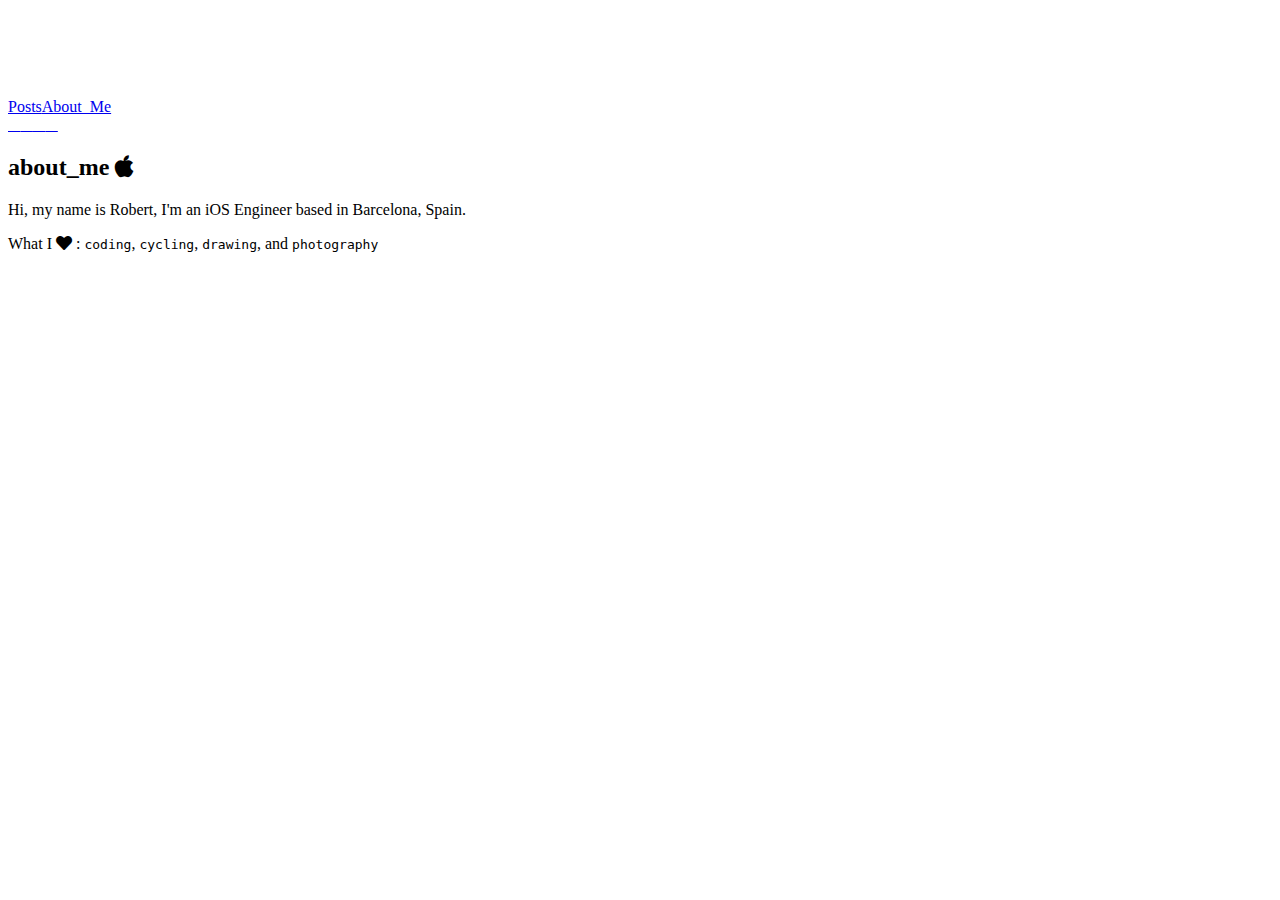
==== about_me/index.html @ 830b5a8d "Revert to old structure" ====
<!DOCTYPE html><html lang="en"><head><meta charset="UTF-8"/><meta name="og:site_name" content="RH"/><link rel="canonical" href="https://herdzikrobert.com/about_me"/><meta name="twitter:url" content="https://herdzikrobert.com/about_me"/><meta name="og:url" content="https://herdzikrobert.com/about_me"/><title>RH</title><meta name="twitter:title" content="RH"/><meta name="og:title" content="RH"/><meta name="description" content="iOS Developer"/><meta name="twitter:description" content="iOS Developer"/><meta name="og:description" content="iOS Developer"/><meta name="twitter:card" content="summary"/><link rel="stylesheet" href="/styles.css" type="text/css"/><meta name="viewport" content="width=device-width, initial-scale=1.0"/><link rel="shortcut icon" href="/images/favicon.png" type="image/png"/><link rel="alternate" href="/feed.rss" type="application/rss+xml" title="Subscribe to RH"/></head><head><link rel="stylesheet" href="/Base/all.css"/><script async src="https://www.googletagmanager.com/gtag/js?id=UA-163377950-1"></script><script>                        window.dataLayer = window.dataLayer || [];
                        function gtag(){dataLayer.push(arguments);}
                        gtag('js', new Date());

                        gtag('config', 'UA-163377950-1');</script></head><body><header><nav><div><div class="align-left"><a class="nav-buttn-disabled" href="/posts">Posts</a><a class="nav-buttn-selected" href="/about_me">About_Me</a></div><div class="social-buttons-align-right"><a class="fab fa-twitter-square" href="https://twitter.com/roherdzik"></a><a class="fab fa-github-square" href="https://github.com/robertherdzik"></a><a class="fab fa-linkedin" href="https://www.linkedin.com/in/robert-herdzik-2b977b9a"></a><a class="fas fa-envelope-square" href="mailto:roherdzik2@gmail.com"></a></div></div></nav></header><div class="wrapper"><h2>about_me <i class="fab fa-apple" aria-hidden="true"></i></h2><p>Hi, my name is Robert, I'm an iOS Engineer based in Barcelona, Spain.</p><p>What I <i class="fas fa-heart" aria-hidden="true"></i> : <code>coding</code>, <code>cycling</code>, <code>drawing</code>, and <code>photography</code></p></div></body></html>
---- styles.css ----
body {
      padding-top: 90px;
      }
      .btn-light_gray {
      color: #F9FFFC;
      background-color: #CCD1CF;
      }
      .btn-gray {
      color: #F9FFFC;
      background-color: #202A25;
      }
      .btn-dark-green {
      color: #CCD1CF;
      background-color: #202A25;
      }
      .btn-active {
      color: #202A25;
      background-color: #CCD1CF;
      }
      .btn-inactive {
      color: #57605C;
      background-color: #202A25;
      }
      .navbar-green {
      color: #F9FFFC;
      background-color: #202A25;
      }
      h1, h2, h3, h4, h5, h6 {
      font-family: 'monaco' !important;
      }
      a, p, small {
      font-family: 'monaco' !important;
      }
      .container_background {
      background-color: #F9FFFC;
      }
      .navbar_bacground {
      background-color: #57605C;
      }
      .footer_background {
      background-color: #F9FFFC;
      text-decoration-color: #CCD1CF;
      }
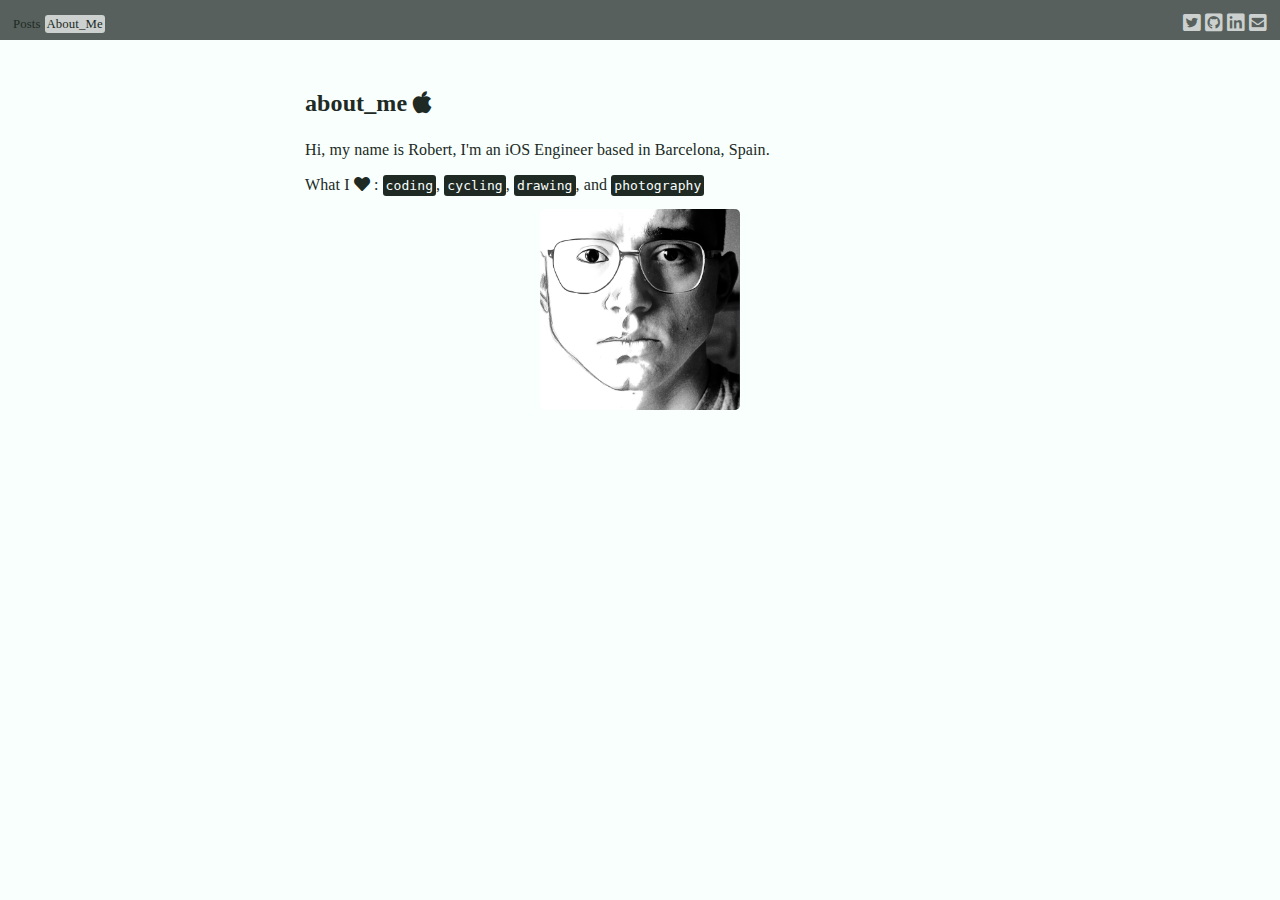
==== commit 4bf2e0c8: "Add local imgs" ====
--- a/about_me/index.html
+++ b/about_me/index.html
@@ -2,4 +2,4 @@
                         function gtag(){dataLayer.push(arguments);}
                         gtag('js', new Date());
 
-                        gtag('config', 'UA-163377950-1');</script></head><body><header><nav><div><div class="align-left"><a class="nav-buttn-disabled" href="/posts">Posts</a><a class="nav-buttn-selected" href="/about_me">About_Me</a></div><div class="social-buttons-align-right"><a class="fab fa-twitter-square" href="https://twitter.com/roherdzik"></a><a class="fab fa-github-square" href="https://github.com/robertherdzik"></a><a class="fab fa-linkedin" href="https://www.linkedin.com/in/robert-herdzik-2b977b9a"></a><a class="fas fa-envelope-square" href="mailto:roherdzik2@gmail.com"></a></div></div></nav></header><div class="wrapper"><h2>about_me <i class="fab fa-apple" aria-hidden="true"></i></h2><p>Hi, my name is Robert, I'm an iOS Engineer based in Barcelona, Spain.</p><p>What I <i class="fas fa-heart" aria-hidden="true"></i> : <code>coding</code>, <code>cycling</code>, <code>drawing</code>, and <code>photography</code></p></div></body></html>+                        gtag('config', 'UA-163377950-1');</script></head><body><header><nav><div><div class="align-left"><a class="nav-buttn-disabled" href="/posts">Posts</a><a class="nav-buttn-selected" href="/about_me">About_Me</a></div><div class="social-buttons-align-right"><a class="fab fa-twitter-square" href="https://twitter.com/roherdzik"></a><a class="fab fa-github-square" href="https://github.com/robertherdzik"></a><a class="fab fa-linkedin" href="https://www.linkedin.com/in/robert-herdzik-2b977b9a"></a><a class="fas fa-envelope-square" href="mailto:roherdzik2@gmail.com"></a></div></div></nav></header><div class="wrapper"><h2>about_me <i class="fab fa-apple" aria-hidden="true"></i></h2><p>Hi, my name is Robert, I'm an iOS Engineer based in Barcelona, Spain.</p><p>What I <i class="fas fa-heart" aria-hidden="true"></i> : <code>coding</code>, <code>cycling</code>, <code>drawing</code>, and <code>photography</code></p><img class="item-img-me" src="/Assets/Photos/me.png"/></div></body></html>--- a/styles.css
+++ b/styles.css
@@ -1,43 +1,327 @@
+* {
+    margin: 0;
+    padding: 0;
+    box-sizing: border-box;
+}
+
 body {
-      padding-top: 90px;
-      }
-      .btn-light_gray {
-      color: #F9FFFC;
-      background-color: #CCD1CF;
-      }
-      .btn-gray {
-      color: #F9FFFC;
-      background-color: #202A25;
-      }
-      .btn-dark-green {
-      color: #CCD1CF;
-      background-color: #202A25;
-      }
-      .btn-active {
-      color: #202A25;
-      background-color: #CCD1CF;
-      }
-      .btn-inactive {
-      color: #57605C;
-      background-color: #202A25;
-      }
-      .navbar-green {
-      color: #F9FFFC;
-      background-color: #202A25;
-      }
-      h1, h2, h3, h4, h5, h6 {
-      font-family: 'monaco' !important;
-      }
-      a, p, small {
-      font-family: 'monaco' !important;
-      }
-      .container_background {
-      background-color: #F9FFFC;
-      }
-      .navbar_bacground {
-      background-color: #57605C;
-      }
-      .footer_background {
-      background-color: #F9FFFC;
-      text-decoration-color: #CCD1CF;
-      }+    background: #fff;
+    color: #000;
+    font-family: monaco;
+    letter-spacing: 0.1px;
+    line-height: 1.6em;
+    text-align: center;
+}
+
+.wrapper {
+    max-width: 750px;
+    margin-left: auto;
+    margin-right: auto;
+    padding: 30px 40px 40px 40px;
+    text-align: left;
+}
+
+.inline {
+    display: flex;
+    justify-content: space-between;
+}
+
+.align-left {
+    float: left;
+    margin-top: 10px;
+    margin-left: 10px;
+}
+
+.social-buttons-align-right {
+    float: right;
+    margin-top: 10px;
+    margin-right: 10px;
+    border-radius: 3px;
+    padding: 1px;
+}
+
+.social-buttons-align-right a {
+    font-size: 20px;
+    padding: 2px;
+    color: #ccd1cf;
+}
+
+.nav-buttn-selected {
+    padding: 2px 2px 2px 2px;
+    border-radius: 3px;
+    background-color: #ccd1cf;
+    margin: 1px;
+    font-size: 0.8em;
+}
+
+.nav-buttn-disabled {
+    padding: 2px 2px 2px 2px;
+    border-radius: 3px;
+    background-color: #57605C;
+    margin: 1px;
+    font-size: 0.8em;
+
+}
+
+.nav-buttn-social {
+    padding: 5px;
+    border-radius: 3px;
+    background-color: inherit;
+    margin: 1px;
+    font-size: 0.8em;
+    color: #eee;
+}
+
+header {
+    background-color: #eee;
+    width: 100%;
+}
+
+header nav {
+    padding-bottom: 40px;
+    text-align: center;
+}
+
+header a {
+    text-decoration: none;
+}
+
+nav li {
+    display: inline-block;
+    margin: 0 7px;
+    line-height: 1.5em;
+}
+
+nav li a.selected {
+    text-decoration: underline;
+}
+
+h1 {
+    margin-bottom: 20px;
+    font-size: 2em;
+}
+
+h1 a {
+    text-decoration: none;
+}
+
+h2 {
+    margin: 20px 0;
+}
+
+p {
+    margin-bottom: 10px;
+}
+
+a {
+    color: inherit;
+}
+
+.description {
+    margin-bottom: 40px;
+}
+
+.item-list > li {
+    display: block;
+    padding: 10px 5px 0px 10px;
+    border-radius: 3px;
+    background-color: #57605c;
+    margin-bottom: 20px;
+    letter-spacing: 0.2px;
+    line-height: 1.2em;
+}
+
+.item-list > li:last-child {
+    margin-bottom: 10;
+}
+
+.item-list h1 {
+    margin-bottom: 10px;
+    font-size: 1em;
+    text-decoration: none;
+}
+
+.item-list p {
+    margin-bottom: 0;
+    font-size: 0.85em;
+}
+
+p.item-date {
+    margin-top: 10px;
+    font-size: 0.5em;
+}
+
+.tag-list {
+    text-align: right;
+}
+
+.tag-list li,
+.tag {
+    display: inline-grid;
+    background-color: #57605c;
+    color: #ddd;
+    padding: 1px 3px 1px 3px;
+    border-radius: 3px;
+    margin-right: 3px;
+    letter-spacing: 1.6px;
+    line-height: 1.2em;
+}
+
+.tag-list a,
+.tag a {
+    text-decoration: none;
+    font-size: 0.6em;
+}
+
+.item-page .tag-list {
+    display: inline-block;
+}
+
+.content {
+    margin-top: 20px;
+    margin-bottom: 40px;
+    font-size: 0.8em;
+}
+
+.browse-all {
+    display: block;
+    margin-bottom: 30px;
+}
+
+.all-tags li {
+    font-size: 1em;
+    margin-right: 10px;
+    padding: 6px 10px;
+}
+
+.taged-container {
+    font-size: 0.8em;
+}
+
+footer {
+    color: #202A25;
+    font-size: 0.7em;
+}
+
+code {
+   background-color: #202A25;
+   color: #F9FFFC;
+   border-radius: 3px;
+   padding: 3px;
+}
+
+.item-img {
+/*    workaround for `wrapper:padding:top value` */
+    margin-top: -25px;
+    width: 100%;
+    max-height: 250px;
+    object-fit: cover;
+    object-position: 50% 70%;
+    border-radius: 5px;
+}
+
+.item-img-me {
+    display: block;
+    margin-left: auto;
+    margin-right: auto;
+    width: 200px;
+    border-radius: 5px;
+}
+
+@media (prefers-color-scheme: dark) {
+    body {
+        background-color: #F9FFFC;
+    }
+
+    body,
+    header .site-name {
+        color: #202A25;
+    }
+
+    .item-list > li {
+        background-color: #ccd1cf;
+    }
+
+    header {
+        background-color: #57605C;
+    }
+}
+
+@media (prefers-color-scheme: light) {
+    body {
+        background-color: #F9FFFC;
+    }
+
+    body,
+    header .site-name {
+        color: #202A25;
+    }
+
+    .item-list > li {
+        background-color: #ccd1cf;
+    }
+
+    header {
+        background-color: #57605C;
+    }
+}
+
+@media(max-width: 600px) {
+    .wrapper {
+        padding: 40px 20px;
+    }
+}
+
+pre {
+    margin-bottom: 1em;
+    background-color: #202A25;
+    padding: 0px;
+    border-radius: 8px;
+}
+pre code {
+    font-family: monaco;
+    display: block;
+    padding: 10px;
+    color:  #F9FFFC,
+    line-height: 1.4em;
+    font-size: 0.9em;
+    overflow-x: auto;
+    white-space: pre;
+    -webkit-overflow-scrolling: touch;
+}
+
+pre code .keyword {
+    color: rgba(252, 95, 193, 1);
+}
+
+pre code .type {
+    color: rgba(158, 241, 221, 1);
+}
+
+pre code .call {
+    color: rgba(158, 241, 221, 1);
+}
+
+pre code .property {
+    color: #21ab9d;
+}
+
+pre code .number {
+    color: rgba(200, 184, 106, 1);
+}
+
+pre code .string {
+    color: rgba(250, 106, 102, 1);
+}
+
+pre code .comment {
+    color: #6b8a94;
+}
+
+pre code .dotAccess {
+    color: rgba(158, 241, 221, 1);
+}
+
+pre code .preprocessing {
+    color: #b68a00;
+}
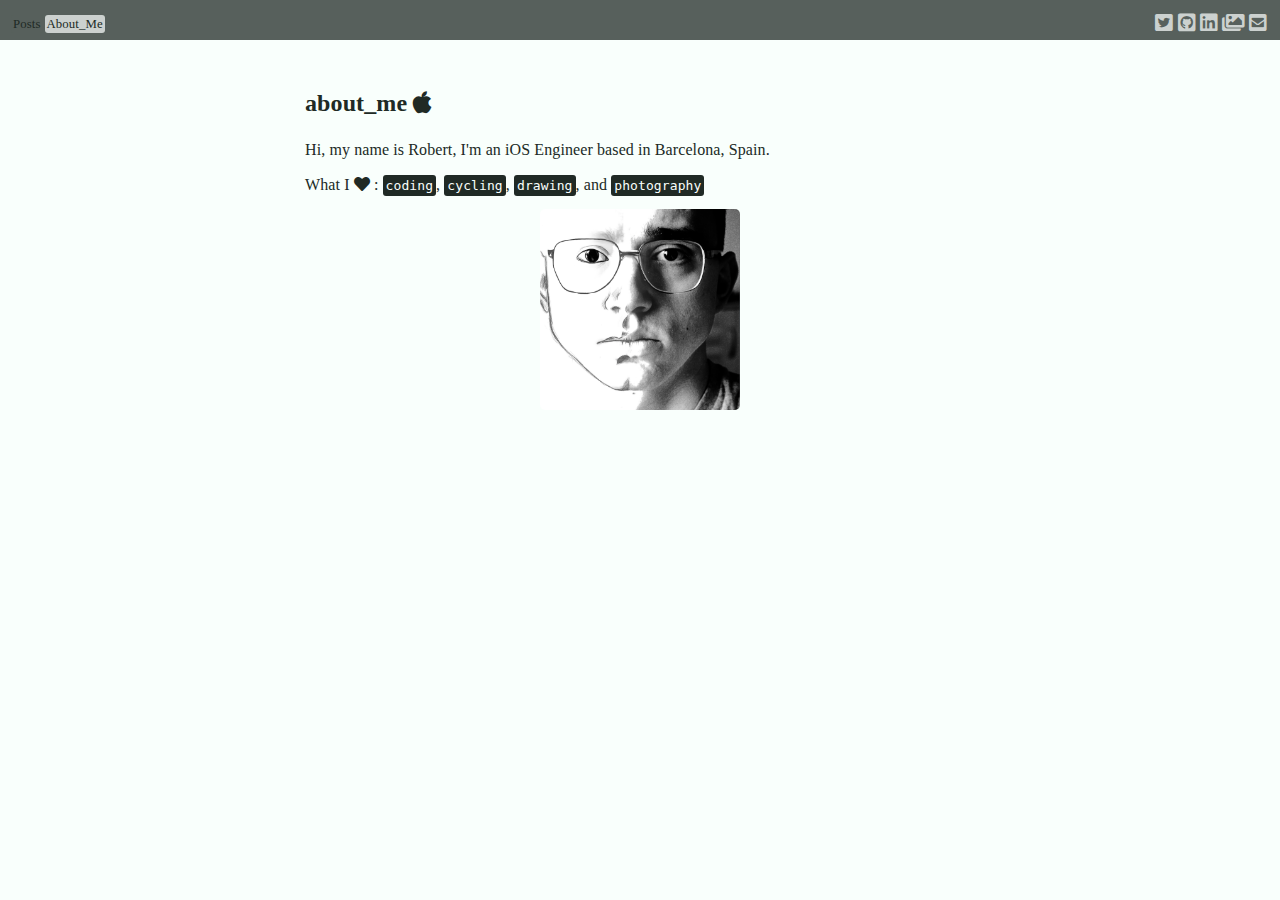
==== commit 3278bcd2: "Add href for 500px" ====
--- a/about_me/index.html
+++ b/about_me/index.html
@@ -2,4 +2,4 @@
                         function gtag(){dataLayer.push(arguments);}
                         gtag('js', new Date());
 
-                        gtag('config', 'UA-163377950-1');</script></head><body><header><nav><div><div class="align-left"><a class="nav-buttn-disabled" href="/posts">Posts</a><a class="nav-buttn-selected" href="/about_me">About_Me</a></div><div class="social-buttons-align-right"><a class="fab fa-twitter-square" href="https://twitter.com/roherdzik"></a><a class="fab fa-github-square" href="https://github.com/robertherdzik"></a><a class="fab fa-linkedin" href="https://www.linkedin.com/in/robert-herdzik-2b977b9a"></a><a class="fas fa-envelope-square" href="mailto:roherdzik2@gmail.com"></a></div></div></nav></header><div class="wrapper"><h2>about_me <i class="fab fa-apple" aria-hidden="true"></i></h2><p>Hi, my name is Robert, I'm an iOS Engineer based in Barcelona, Spain.</p><p>What I <i class="fas fa-heart" aria-hidden="true"></i> : <code>coding</code>, <code>cycling</code>, <code>drawing</code>, and <code>photography</code></p><img class="item-img-me" src="/Assets/Photos/me.png"/></div></body></html>+                        gtag('config', 'UA-163377950-1');</script></head><body><header><nav><div><div class="align-left"><a class="nav-buttn-disabled" href="/posts">Posts</a><a class="nav-buttn-selected" href="/about_me">About_Me</a></div><div class="social-buttons-align-right"><a class="fab fa-twitter-square" href="https://twitter.com/roherdzik"></a><a class="fab fa-github-square" href="https://github.com/robertherdzik"></a><a class="fab fa-linkedin" href="https://www.linkedin.com/in/robert-herdzik-2b977b9a"></a><a class="fas fa-images" href="https://500px.com/roherdzik2"></a><a class="fas fa-envelope-square" href="mailto:roherdzik2@gmail.com"></a></div></div></nav></header><div class="wrapper"><h2>about_me <i class="fab fa-apple" aria-hidden="true"></i></h2><p>Hi, my name is Robert, I'm an iOS Engineer based in Barcelona, Spain.</p><p>What I <i class="fas fa-heart" aria-hidden="true"></i> : <code>coding</code>, <code>cycling</code>, <code>drawing</code>, and <code>photography</code></p><img class="item-img-me" src="/Assets/Photos/me.png"/></div></body></html>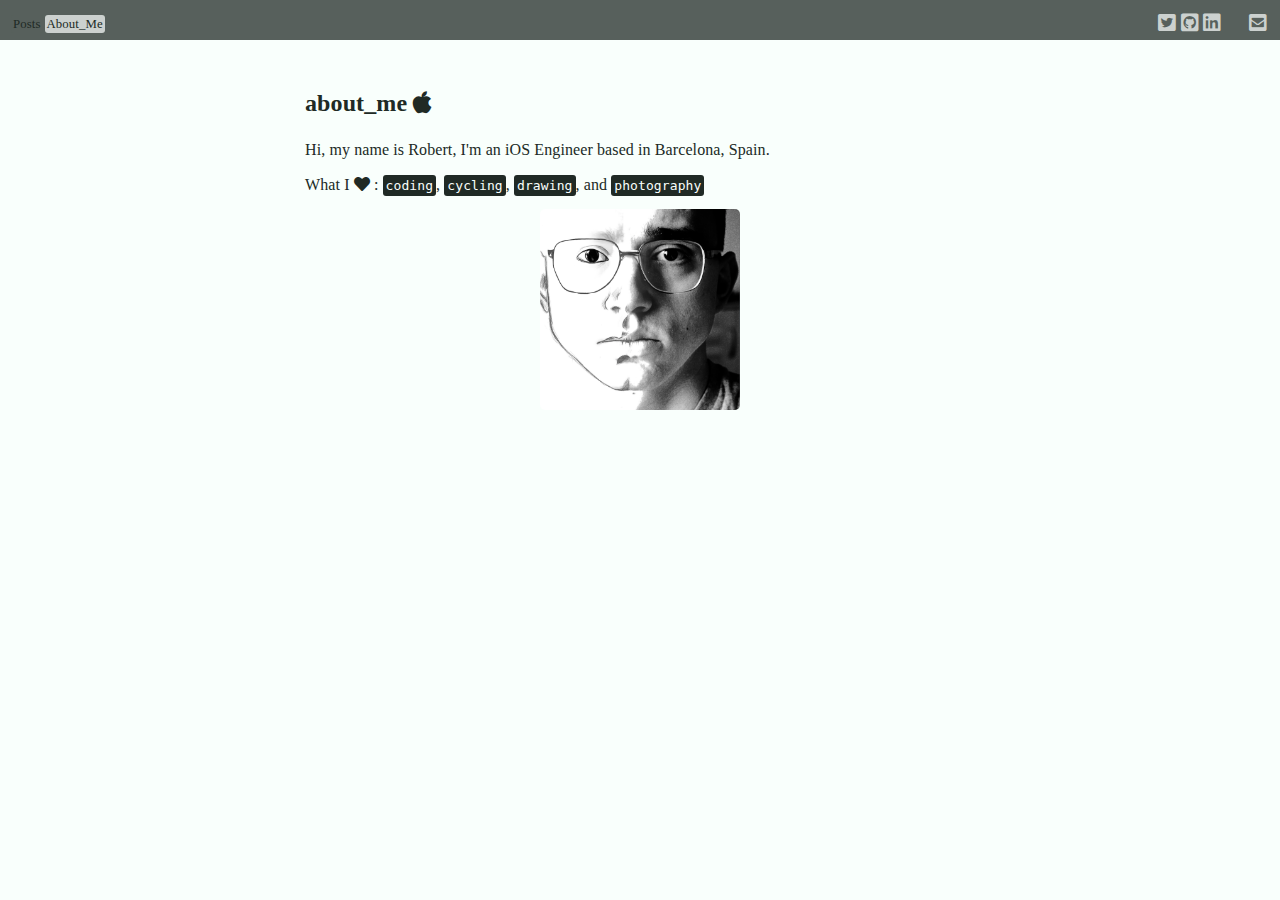
==== commit 72ea7bc9: "Add href for 500px" ====
--- a/about_me/index.html
+++ b/about_me/index.html
@@ -2,4 +2,4 @@
                         function gtag(){dataLayer.push(arguments);}
                         gtag('js', new Date());
 
-                        gtag('config', 'UA-163377950-1');</script></head><body><header><nav><div><div class="align-left"><a class="nav-buttn-disabled" href="/posts">Posts</a><a class="nav-buttn-selected" href="/about_me">About_Me</a></div><div class="social-buttons-align-right"><a class="fab fa-twitter-square" href="https://twitter.com/roherdzik"></a><a class="fab fa-github-square" href="https://github.com/robertherdzik"></a><a class="fab fa-linkedin" href="https://www.linkedin.com/in/robert-herdzik-2b977b9a"></a><a class="fas fa-images" href="https://500px.com/roherdzik2"></a><a class="fas fa-envelope-square" href="mailto:roherdzik2@gmail.com"></a></div></div></nav></header><div class="wrapper"><h2>about_me <i class="fab fa-apple" aria-hidden="true"></i></h2><p>Hi, my name is Robert, I'm an iOS Engineer based in Barcelona, Spain.</p><p>What I <i class="fas fa-heart" aria-hidden="true"></i> : <code>coding</code>, <code>cycling</code>, <code>drawing</code>, and <code>photography</code></p><img class="item-img-me" src="/Assets/Photos/me.png"/></div></body></html>+                        gtag('config', 'UA-163377950-1');</script></head><body><header><nav><div><div class="align-left"><a class="nav-buttn-disabled" href="/posts">Posts</a><a class="nav-buttn-selected" href="/about_me">About_Me</a></div><div class="social-buttons-align-right"><a class="fab fa-twitter-square" href="https://twitter.com/roherdzik"></a><a class="fab fa-github-square" href="https://github.com/robertherdzik"></a><a class="fab fa-linkedin" href="https://www.linkedin.com/in/robert-herdzik-2b977b9a"></a><a class="fas fa-500px" href="https://500px.com/roherdzik2"></a><a class="fas fa-envelope-square" href="mailto:roherdzik2@gmail.com"></a></div></div></nav></header><div class="wrapper"><h2>about_me <i class="fab fa-apple" aria-hidden="true"></i></h2><p>Hi, my name is Robert, I'm an iOS Engineer based in Barcelona, Spain.</p><p>What I <i class="fas fa-heart" aria-hidden="true"></i> : <code>coding</code>, <code>cycling</code>, <code>drawing</code>, and <code>photography</code></p><img class="item-img-me" src="/Assets/Photos/me.png"/></div></body></html>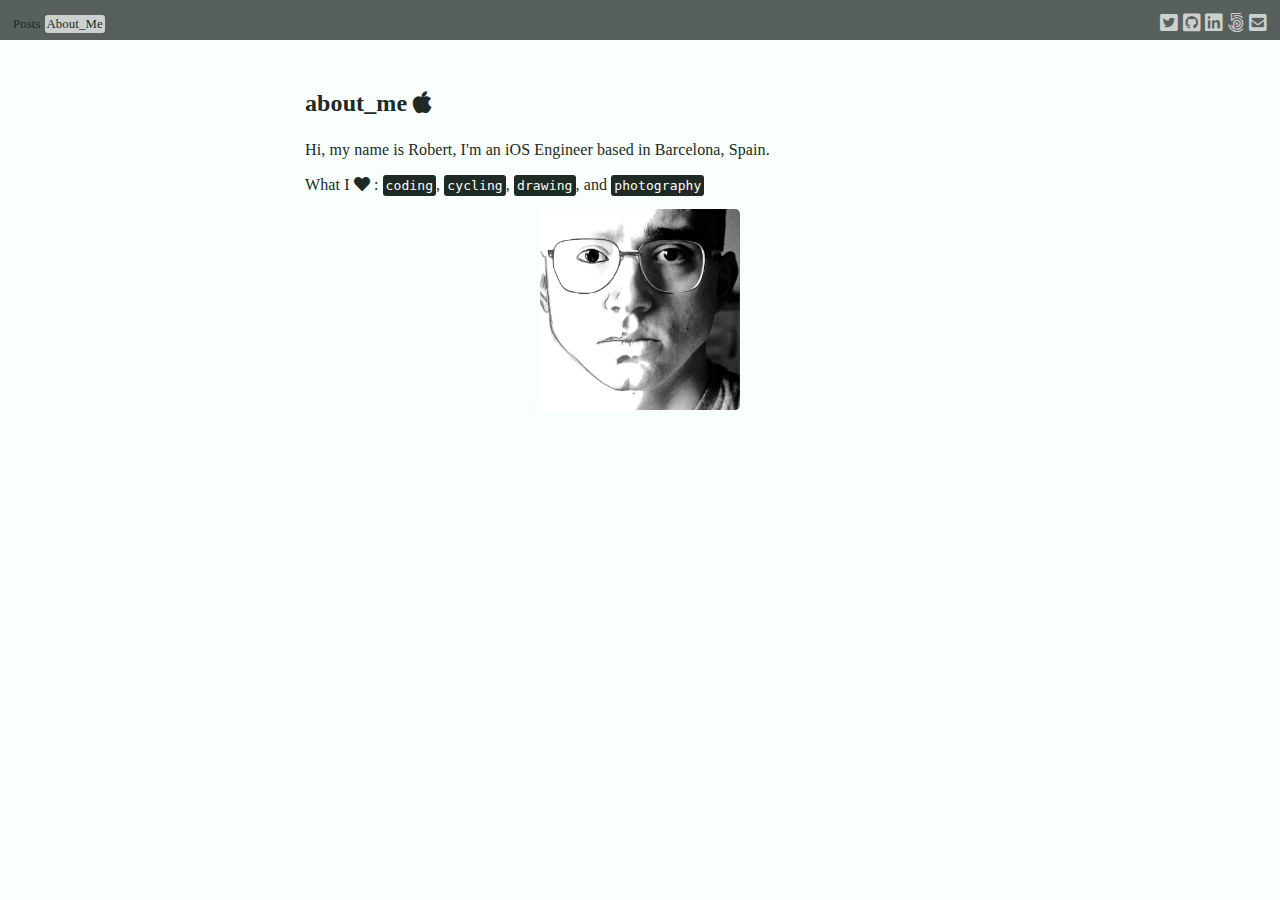
==== commit 4140b93d: "Fix typo" ====
--- a/about_me/index.html
+++ b/about_me/index.html
@@ -2,4 +2,4 @@
                         function gtag(){dataLayer.push(arguments);}
                         gtag('js', new Date());
 
-                        gtag('config', 'UA-163377950-1');</script></head><body><header><nav><div><div class="align-left"><a class="nav-buttn-disabled" href="/posts">Posts</a><a class="nav-buttn-selected" href="/about_me">About_Me</a></div><div class="social-buttons-align-right"><a class="fab fa-twitter-square" href="https://twitter.com/roherdzik"></a><a class="fab fa-github-square" href="https://github.com/robertherdzik"></a><a class="fab fa-linkedin" href="https://www.linkedin.com/in/robert-herdzik-2b977b9a"></a><a class="fas fa-500px" href="https://500px.com/roherdzik2"></a><a class="fas fa-envelope-square" href="mailto:roherdzik2@gmail.com"></a></div></div></nav></header><div class="wrapper"><h2>about_me <i class="fab fa-apple" aria-hidden="true"></i></h2><p>Hi, my name is Robert, I'm an iOS Engineer based in Barcelona, Spain.</p><p>What I <i class="fas fa-heart" aria-hidden="true"></i> : <code>coding</code>, <code>cycling</code>, <code>drawing</code>, and <code>photography</code></p><img class="item-img-me" src="/Assets/Photos/me.png"/></div></body></html>+                        gtag('config', 'UA-163377950-1');</script></head><body><header><nav><div><div class="align-left"><a class="nav-buttn-disabled" href="/posts">Posts</a><a class="nav-buttn-selected" href="/about_me">About_Me</a></div><div class="social-buttons-align-right"><a class="fab fa-twitter-square" href="https://twitter.com/roherdzik"></a><a class="fab fa-github-square" href="https://github.com/robertherdzik"></a><a class="fab fa-linkedin" href="https://www.linkedin.com/in/robert-herdzik-2b977b9a"></a><a class="fab fa-500px" href="https://500px.com/roherdzik2"></a><a class="fas fa-envelope-square" href="mailto:roherdzik2@gmail.com"></a></div></div></nav></header><div class="wrapper"><h2>about_me <i class="fab fa-apple" aria-hidden="true"></i></h2><p>Hi, my name is Robert, I'm an iOS Engineer based in Barcelona, Spain.</p><p>What I <i class="fas fa-heart" aria-hidden="true"></i> : <code>coding</code>, <code>cycling</code>, <code>drawing</code>, and <code>photography</code></p><img class="item-img-me" src="/Assets/Photos/me.png"/></div></body></html>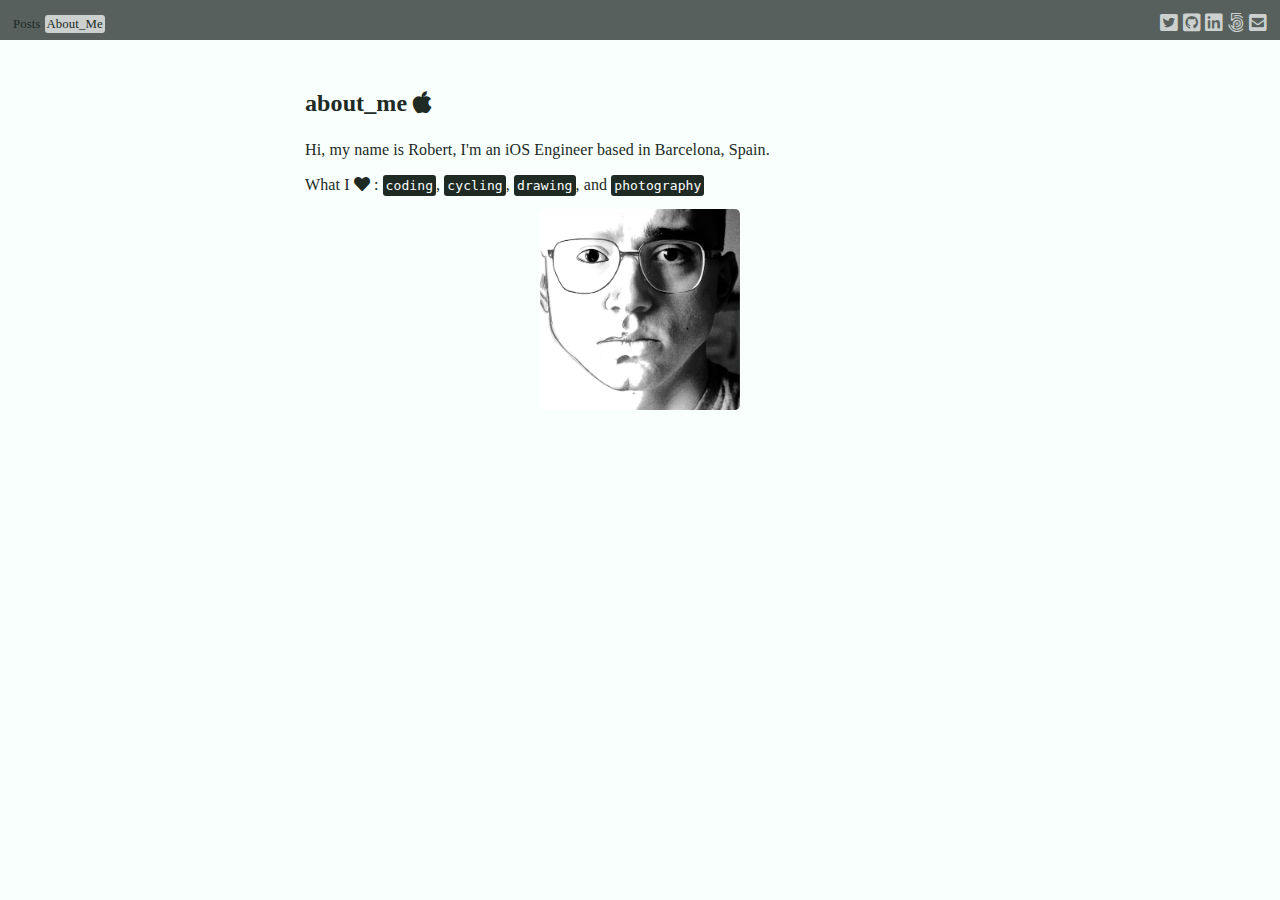
==== commit c6e7ef97: "Empty commit" ====
--- a/about_me/index.html
+++ b/about_me/index.html
@@ -1,5 +1,6 @@
-<!DOCTYPE html><html lang="en"><head><meta charset="UTF-8"/><meta name="og:site_name" content="RH"/><link rel="canonical" href="https://herdzikrobert.com/about_me"/><meta name="twitter:url" content="https://herdzikrobert.com/about_me"/><meta name="og:url" content="https://herdzikrobert.com/about_me"/><title>RH</title><meta name="twitter:title" content="RH"/><meta name="og:title" content="RH"/><meta name="description" content="iOS Developer"/><meta name="twitter:description" content="iOS Developer"/><meta name="og:description" content="iOS Developer"/><meta name="twitter:card" content="summary"/><link rel="stylesheet" href="/styles.css" type="text/css"/><meta name="viewport" content="width=device-width, initial-scale=1.0"/><link rel="shortcut icon" href="/images/favicon.png" type="image/png"/><link rel="alternate" href="/feed.rss" type="application/rss+xml" title="Subscribe to RH"/></head><head><link rel="stylesheet" href="/Base/all.css"/><script async src="https://www.googletagmanager.com/gtag/js?id=UA-163377950-1"></script><script>                        window.dataLayer = window.dataLayer || [];
+
+<!DOCTYPE html><html lang="en"><head><meta charset="UTF-8"/><meta name="og:site_name" content="RH"/><link rel="canonical" href="https://herdzikrobert.com/about_me"/><meta name="twitter:url" content="https://herdzikrobert.com/about_me"/><meta name="og:url" content="https://herdzikrobert.com/about_me"/><title>about_me | RH</title><meta name="twitter:title" content="about_me | RH"/><meta name="og:title" content="about_me | RH"/><meta name="description" content="iOS Developer"/><meta name="twitter:description" content="iOS Developer"/><meta name="og:description" content="iOS Developer"/><meta name="twitter:card" content="summary"/><link rel="stylesheet" href="/styles.css" type="text/css"/><meta name="viewport" content="width=device-width, initial-scale=1.0"/><link rel="shortcut icon" href="/images/favicon.png" type="image/png"/><link rel="alternate" href="/feed.rss" type="application/rss+xml" title="Subscribe to RH"/></head><head><link rel="stylesheet" href="/Base/all.css"/><script async src="https://www.googletagmanager.com/gtag/js?id=UA-163377950-1"></script><script>                        window.dataLayer = window.dataLayer || [];
                         function gtag(){dataLayer.push(arguments);}
                         gtag('js', new Date());
 
-                        gtag('config', 'UA-163377950-1');</script></head><body><header><nav><div><div class="align-left"><a class="nav-buttn-disabled" href="/posts">Posts</a><a class="nav-buttn-selected" href="/about_me">About_Me</a></div><div class="social-buttons-align-right"><a class="fab fa-twitter-square" href="https://twitter.com/roherdzik"></a><a class="fab fa-github-square" href="https://github.com/robertherdzik"></a><a class="fab fa-linkedin" href="https://www.linkedin.com/in/robert-herdzik-2b977b9a"></a><a class="fab fa-500px" href="https://500px.com/roherdzik2"></a><a class="fas fa-envelope-square" href="mailto:roherdzik2@gmail.com"></a></div></div></nav></header><div class="wrapper"><h2>about_me <i class="fab fa-apple" aria-hidden="true"></i></h2><p>Hi, my name is Robert, I'm an iOS Engineer based in Barcelona, Spain.</p><p>What I <i class="fas fa-heart" aria-hidden="true"></i> : <code>coding</code>, <code>cycling</code>, <code>drawing</code>, and <code>photography</code></p><img class="item-img-me" src="/Assets/Photos/me.png"/></div></body></html>+                        gtag('config', 'UA-163377950-1');</script></head><body><header><nav><div><div class="align-left"><a class="nav-buttn-disabled" href="/posts">Posts</a><a class="nav-buttn-selected" href="/about_me">About_Me</a></div><div class="social-buttons-align-right"><a class="fab fa-twitter-square" href="https://twitter.com/roherdzik"></a><a class="fab fa-github-square" href="https://github.com/robertherdzik"></a><a class="fab fa-linkedin" href="https://www.linkedin.com/in/robert-herdzik-2b977b9a"></a><a class="fab fa-500px" href="https://500px.com/roherdzik2"></a><a class="fas fa-envelope-square" href="mailto:roherdzik2@gmail.com"></a></div></div></nav></header><div class="wrapper"><h2>about_me <i class="fab fa-apple" aria-hidden="true"></i></h2><p>Hi, my name is Robert, I'm an iOS Engineer based in Barcelona, Spain.</p><p>What I <i class="fas fa-heart" aria-hidden="true"></i> : <code>coding</code>, <code>cycling</code>, <code>drawing</code>, and <code>photography</code></p><img class="item-img-me" src="/Assets/Photos/me.png"/></div></body></html>
--- a/styles.css
+++ b/styles.css
@@ -208,6 +208,24 @@
    color: #F9FFFC;
    border-radius: 3px;
    padding: 3px;
+}
+
+img[alt=article-img-big] {
+    width: 85%;
+    height:auto;
+    border-radius: 5px;
+    display: block;
+    margin-left: auto;
+    margin-right: auto;
+}
+
+img[alt=article-img-small] {
+    width: 50%;
+    height:auto;
+    border-radius: 5px;
+    display: block;
+    margin-left: auto;
+    margin-right: auto;
 }
 
 .item-img {
